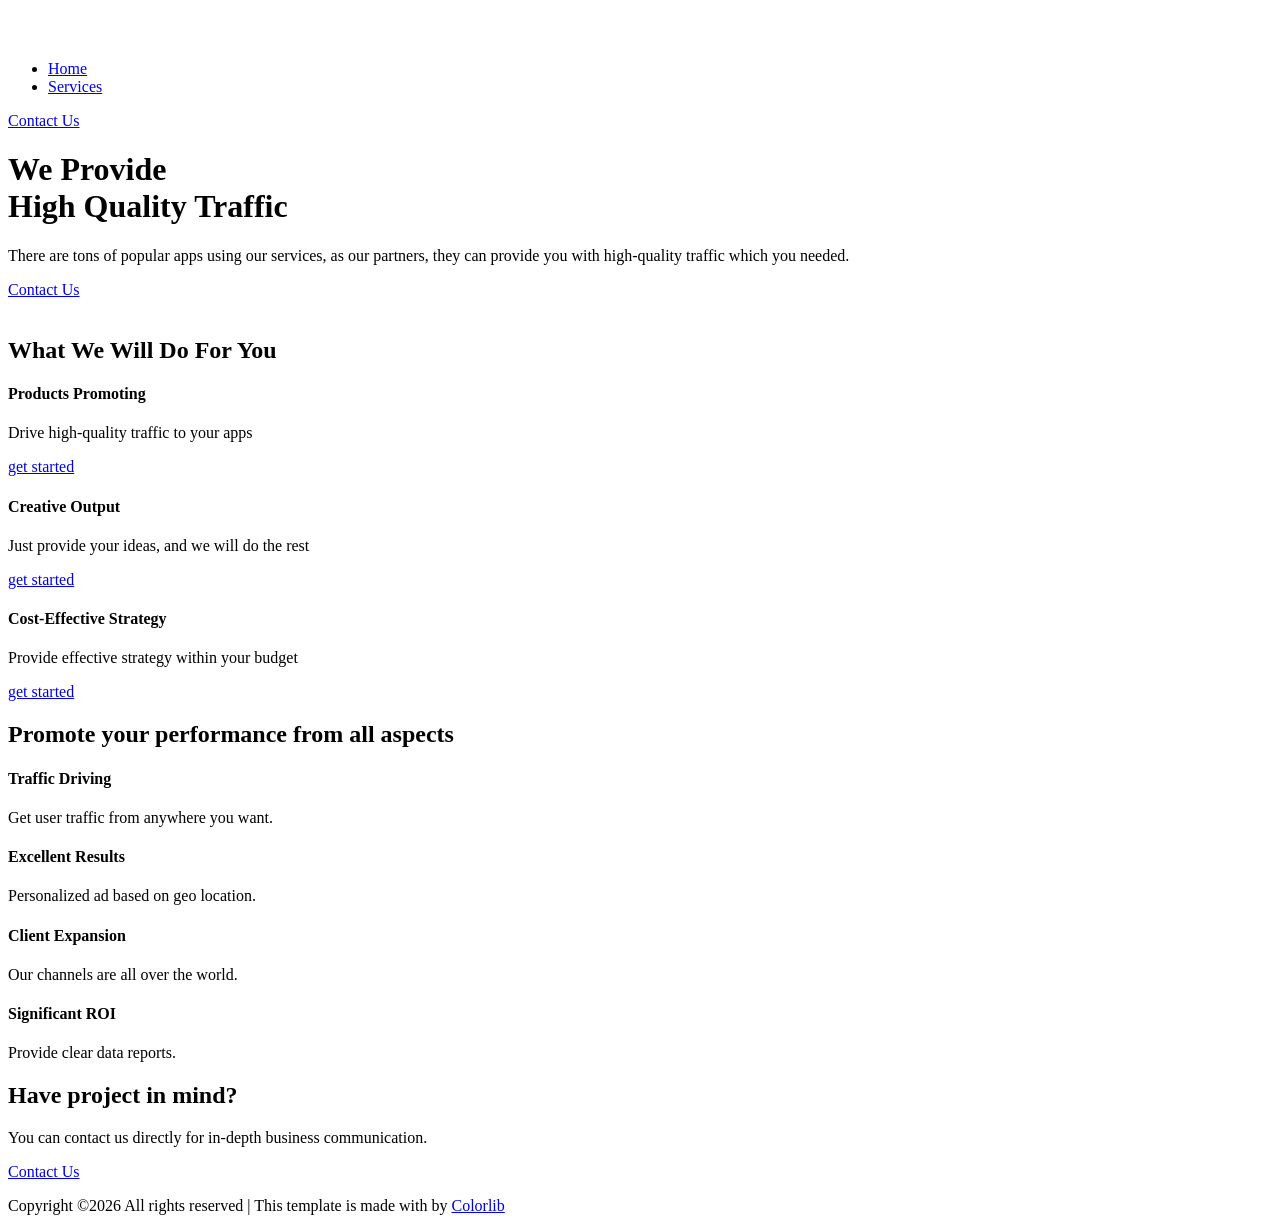
==== index.html @ e31747bb "Add files via upload" ====
<!doctype html>
<html class="no-js" lang="zxx">
    <head>
        <meta charset="utf-8">
        <meta http-equiv="x-ua-compatible" content="ie=edge">
        <title>WudiAds</title>
        <meta name="description" content="">
        <meta name="viewport" content="width=device-width, initial-scale=1">

        <link rel="manifest" href="https://wudiads.com/site.webmanifest">
		<link rel="shortcut icon" type="image/x-icon" href="https://wudiads.com/assets/img/favicon.ico">

		<!-- CSS here -->
            <link rel="stylesheet" href="https://wudiads.com/assets/css/bootstrap.min.css">
            <link rel="stylesheet" href="https://wudiads.com/assets/css/owl.carousel.min.css">
            <link rel="stylesheet" href="https://wudiads.com/assets/css/flaticon.css">
            <link rel="stylesheet" href="https://wudiads.com/assets/css/slicknav.css">
            <link rel="stylesheet" href="https://wudiads.com/assets/css/animate.min.css">
            <link rel="stylesheet" href="https://wudiads.com/assets/css/magnific-popup.css">
            <link rel="stylesheet" href="https://wudiads.com/assets/css/fontawesome-all.min.css">
            <link rel="stylesheet" href="https://wudiads.com/assets/css/themify-icons.css">
            <link rel="stylesheet" href="https://wudiads.com/assets/css/slick.css">
            <link rel="stylesheet" href="https://wudiads.com/assets/css/nice-select.css">
            <link rel="stylesheet" href="https://wudiads.com/assets/css/style.css">
   </head>

   <body>
       
    <!-- Preloader Start -->
    <div id="preloader-active">
        <div class="preloader d-flex align-items-center justify-content-center">
            <div class="preloader-inner position-relative">
                <div class="preloader-circle"></div>
                <div class="preloader-img pere-text">
                    <img src="https://wudiads.com/assets/img/logo/logo.png" alt="">
                </div>
            </div>
        </div>
    </div>
    <!-- Preloader Start -->

    <header>
        <!-- Header Start -->
       <div class="header-area header-transparrent ">
            <div class="main-header header-sticky">
                <div class="container">
                    <div class="row align-items-center">
                        <!-- Logo -->
                        <div class="col-xl-2 col-lg-2 col-md-1">
                            <div class="logo">
                                <a href="https://wudiads.com/index.html"><img src="https://wudiads.com/assets/img/logo/logo.png" alt=""></a>
                            </div>
                        </div>
                        <div class="col-xl-8 col-lg-8 col-md-8">
                            <!-- Main-menu -->
                            <div class="main-menu f-right d-none d-lg-block">
                                <nav> 
                                    <ul id="navigation">    
                                        <li><a href="https://wudiads.com/index.html"> Home</a></li>
                                        <li><a href="https://wudiads.com/services.html">Services</a></li>
                                    </ul>
                                </nav>
                            </div>
                        </div>             
                        <div class="col-xl-2 col-lg-2 col-md-3">
                            <div class="header-right-btn f-right d-none d-lg-block">
                                <a href="https://wudiads.com/contact.html" class="btn header-btn">Contact Us</a>
                            </div>
                        </div>
                        <!-- Mobile Menu -->
                        <div class="col-12">
                            <div class="mobile_menu d-block d-lg-none"></div>
                        </div>
                    </div>
                </div>
            </div>
       </div>
        <!-- Header End -->
    </header>

    <main>

        <!-- Slider Area Start-->
        <div class="slider-area ">
            <div class="slider-active">
                <div class="single-slider slider-height d-flex align-items-center" data-background="assets/img/hero/h1_hero.png">
                    <div class="container">
                        <div class="row d-flex align-items-center">
                            <div class="col-lg-7 col-md-9 ">
                                <div class="hero__caption">
                                    <h1 data-animation="fadeInLeft" data-delay=".4s">We Provide<br> High Quality Traffic</h1>
                                    <p data-animation="fadeInLeft" data-delay=".6s">There are tons of popular apps using our services, as our partners, they can provide you with high-quality traffic which you needed.</p>
                                    <!-- Hero-btn -->
                                    <div class="hero__btn" data-animation="fadeInLeft" data-delay=".8s">
                                        <a href="https://wudiads.com/contact.html" class="btn hero-btn">Contact Us</a>
                                    </div>
                                </div>
                            </div>
                            <div class="col-lg-5">
                                <div class="hero__img d-none d-lg-block" data-animation="fadeInRight" data-delay="1s">
                                    <img src="https://wudiads.com/assets/img/hero/hero_right.png" alt="">
                                </div>
                            </div>
                        </div>
                    </div>
                </div>
            </div>
        </div>
        <!-- Slider Area End-->
        <!-- What We do start-->
        <div class="what-we-do we-padding">
            <div class="container">
                <!-- Section-tittle -->
                <div class="row d-flex justify-content-center">
                    <div class="col-lg-8">
                        <div class="section-tittle text-center">
                            <h2>What We Will Do For You​</h2>
                        </div>
                    </div>
                </div>
                <div class="row">
                    <div class="col-lg-4 col-md-6">
                        <div class="single-do text-center mb-30">
                            <div class="do-icon">
                                <span  class="flaticon-tasks"></span>
                            </div>
                            <div class="do-caption">
                                <h4>Products Promoting</h4>
                                <p>Drive high-quality traffic to your apps</p>
                            </div>
                            <div class="do-btn">
                                <a href="index.html#"><i class="ti-arrow-right"></i> get started</a>
                            </div>
                        </div>
                    </div>
                     <div class="col-lg-4 col-md-6">
                        <div class="single-do active text-center mb-30">
                            <div class="do-icon">
                                <span  class="flaticon-social-media-marketing"></span>
                            </div>
                            <div class="do-caption">
                                <h4>Creative Output</h4>
                                <p>Just provide your ideas, and we will do the rest</p>
                            </div>
                            <div class="do-btn">
                                <a href="index.html#"><i class="ti-arrow-right"></i> get started</a>
                            </div>
                        </div>
                    </div>
                     <div class="col-lg-4 col-md-6">
                        <div class="single-do text-center mb-30">
                            <div class="do-icon">
                                <span  class="flaticon-project"></span>
                            </div>
                            <div class="do-caption">
                                <h4>Cost-Effective Strategy</h4>
                                <p>Provide effective strategy within your budget</p>
                            </div>
                            <div class="do-btn">
                                <a href="index.html#"><i class="ti-arrow-right"></i> get started</a>
                            </div>
                        </div>
                    </div>
                </div>
            </div>
        </div>
        <!-- What We do End-->
        <!-- Generating Start -->
        <div class="generating-area ">
            <div class="container">
                 <!-- Section-tittle -->
                 <div class="row d-flex justify-content-center">
                    <div class="col-lg-8">
                        <div class="section-tittle text-center">
                            <h2>Promote your performance from all aspects</h2>
                        </div>
                    </div>
                </div>
                <div class="row">
                    <div class="col-lg-6 col-md-6">
                        <div class="single-generating d-flex mb-30">
                            <div class="generating-icon">
                                <span class="flaticon-chart"></span>
                            </div>
                            <div class="generating-cap">
                                <h4>Traffic Driving</h4>
                                <p>Get user traffic from anywhere you want.</p>
                            </div>
                        </div>
                    </div> 
                    <div class="col-lg-6 col-md-6">
                        <div class="single-generating d-flex mb-30">
                            <div class="generating-icon">
                                <span class="flaticon-social-media-marketing"></span>
                            </div>
                            <div class="generating-cap">
                                <h4>Excellent Results</h4>
                                <p>Personalized ad based on geo location. </p>
                            </div>
                        </div>
                    </div>
                    <div class="col-lg-6 col-md-6">
                        <div class="single-generating d-flex mb-30">
                            <div class="generating-icon">
                                <span class="flaticon-speaker"></span>
                            </div>
                            <div class="generating-cap">
                                <h4>Client Expansion</h4>
                                <p>Our channels are all over the world. </p>
                            </div>
                        </div>
                    </div>
                    <div class="col-lg-6 col-md-6">
                        <div class="single-generating d-flex mb-30">
                            <div class="generating-icon">
                                <span class="flaticon-growth"></span>
                            </div>
                            <div class="generating-cap">
                                <h4>Significant ROI</h4>
                                <p>Provide clear data reports. </p>
                            </div>
                        </div>
                    </div>
                </div>
            </div>
        </div>
        <!-- Generating End -->
         <!-- have-project Start-->
         <div class="have-project">
            <div class="container">
                <div class="haveAproject"  data-background="assets/img/team/have.jpg">
                    <div class="row d-flex align-items-center">
                        <div class="col-xl-7 col-lg-9 col-md-12">
                            <div class="wantToWork-caption">
                                <h2>Have project in mind?</h2>
                                <p>You can contact us directly for in-depth business communication.</p>
                            </div>
                        </div>
                        <div class="col-xl-5 col-lg-3 col-md-12">
                           <div class="wantToWork-btn f-right">
                                <a href="https://wudiads.com/contact.html" class="btn btn-ans">Contact Us</a>
                           </div>
                        </div>
                    </div>
                </div>
                
            </div>
        </div>
        <!-- have-project End -->

    </main>
   <footer>

       <!-- Footer Start-->
      <div class="footer-main" data-background="assets/img/shape/footer_bg.png">
        <!-- footer-bottom aera -->
        <div class="footer-bottom-area footer-bg">
            <div class="container">
                <div class="footer-border">
                     <div class="row d-flex align-items-center">
                         <div class="col-xl-12 ">
                             <div class="footer-copy-right text-center">
                                 <p><!-- Link back to Colorlib can't be removed. Template is licensed under CC BY 3.0. -->
  Copyright &copy;<script>document.write(new Date().getFullYear());</script> All rights reserved | This template is made with <i class="ti-heart" aria-hidden="true"></i> by <a href="https://colorlib.com" target="_blank">Colorlib</a>
  <!-- Link back to Colorlib can't be removed. Template is licensed under CC BY 3.0. --></p>
                             </div>
                         </div>
                     </div>
                </div>
            </div>
        </div>
      </div>
       <!-- Footer End-->

   </footer>
   
	<!-- JS here -->
	
		<!-- All JS Custom Plugins Link Here here -->
        <script src="https://wudiads.com/assets/js/vendor/modernizr-3.5.0.min.js"></script>
		<!-- Jquery, Popper, Bootstrap -->
		<script src="https://wudiads.com/assets/js/vendor/jquery-1.12.4.min.js"></script>
        <script src="https://wudiads.com/assets/js/popper.min.js"></script>
        <script src="https://wudiads.com/assets/js/bootstrap.min.js"></script>
	    <!-- Jquery Mobile Menu -->
        <script src="https://wudiads.com/assets/js/jquery.slicknav.min.js"></script>

		<!-- Jquery Slick , Owl-Carousel Plugins -->
        <script src="https://wudiads.com/assets/js/owl.carousel.min.js"></script>
        <script src="https://wudiads.com/assets/js/slick.min.js"></script>
        <!-- Date Picker -->
        <script src="https://wudiads.com/assets/js/gijgo.min.js"></script>
		<!-- One Page, Animated-HeadLin -->
        <script src="https://wudiads.com/assets/js/wow.min.js"></script>
		<script src="https://wudiads.com/assets/js/animated.headline.js"></script>
        <script src="https://wudiads.com/assets/js/jquery.magnific-popup.js"></script>

		<!-- Scrollup, nice-select, sticky -->
        <script src="https://wudiads.com/assets/js/jquery.scrollUp.min.js"></script>
        <script src="https://wudiads.com/assets/js/jquery.nice-select.min.js"></script>
		<script src="https://wudiads.com/assets/js/jquery.sticky.js"></script>
        
        <!-- contact js -->
        <script src="https://wudiads.com/assets/js/contact.js"></script>
        <script src="https://wudiads.com/assets/js/jquery.form.js"></script>
        <script src="https://wudiads.com/assets/js/jquery.validate.min.js"></script>
        <script src="https://wudiads.com/assets/js/mail-script.js"></script>
        <script src="https://wudiads.com/assets/js/jquery.ajaxchimp.min.js"></script>
        
		<!-- Jquery Plugins, main Jquery -->	
        <script src="https://wudiads.com/assets/js/plugins.js"></script>
        <script src="https://wudiads.com/assets/js/main.js"></script>
        
    </body>
</html>
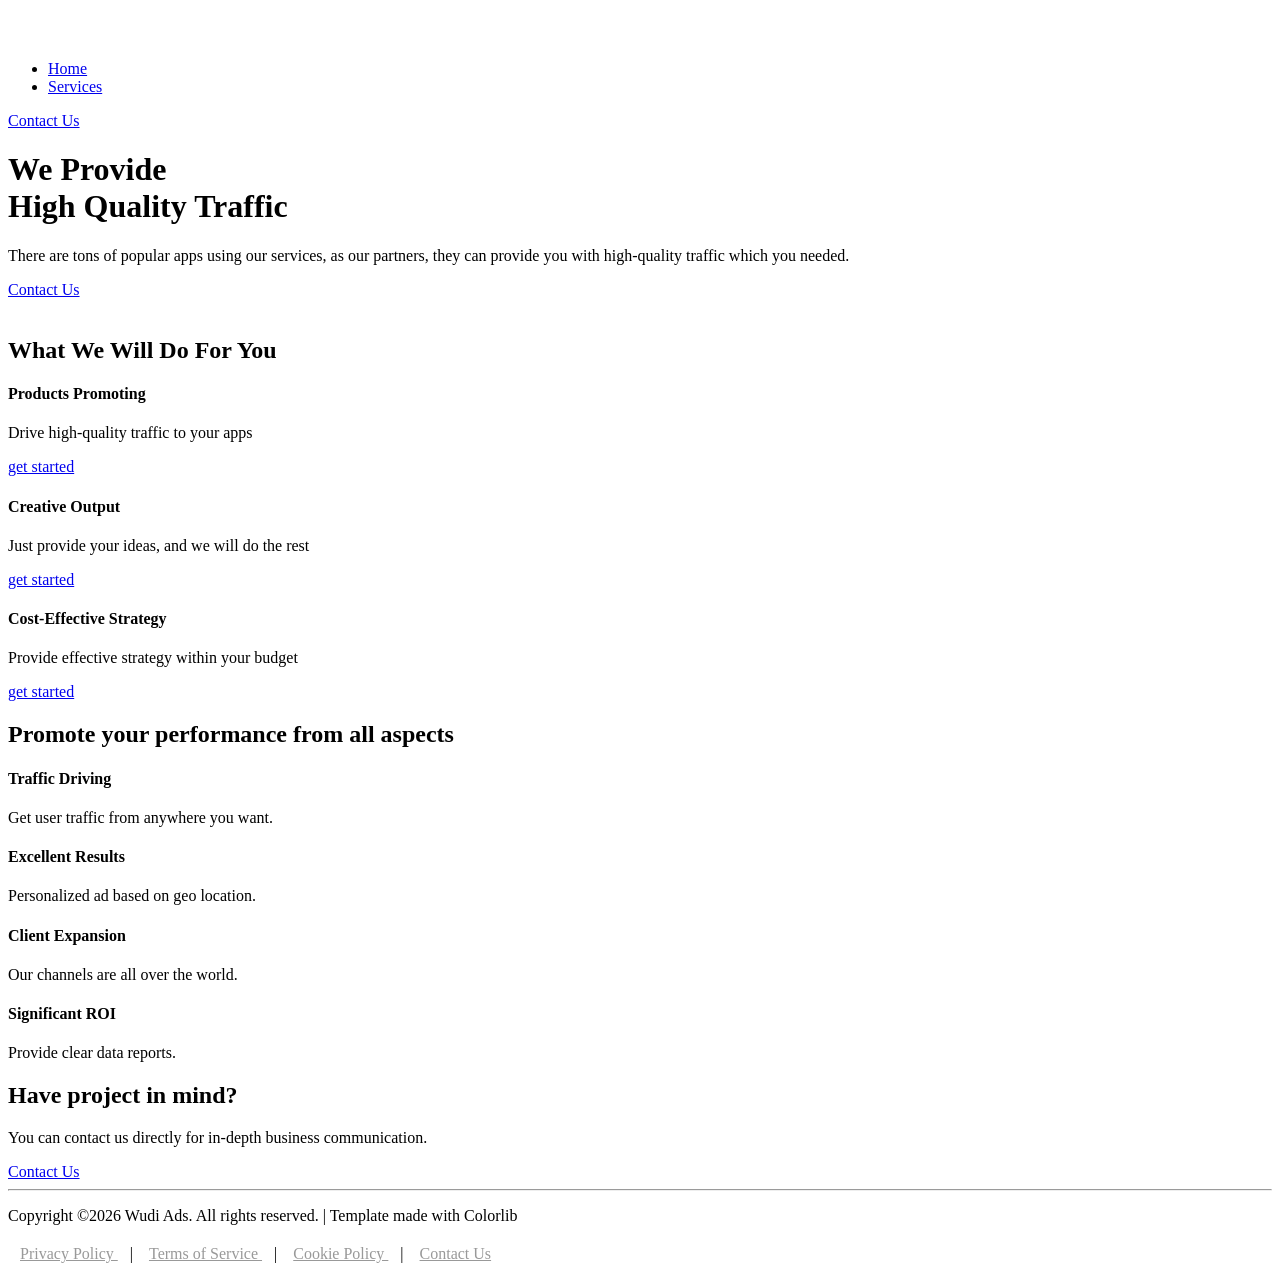
==== commit 61425906: "Add files via upload" ====
--- a/index.html
+++ b/index.html
@@ -249,29 +249,6 @@
         <!-- have-project End -->
 
     </main>
-   <footer>
-
-       <!-- Footer Start-->
-      <div class="footer-main" data-background="assets/img/shape/footer_bg.png">
-        <!-- footer-bottom aera -->
-        <div class="footer-bottom-area footer-bg">
-            <div class="container">
-                <div class="footer-border">
-                     <div class="row d-flex align-items-center">
-                         <div class="col-xl-12 ">
-                             <div class="footer-copy-right text-center">
-                                 <p><!-- Link back to Colorlib can't be removed. Template is licensed under CC BY 3.0. -->
-  Copyright &copy;<script>document.write(new Date().getFullYear());</script> All rights reserved | This template is made with <i class="ti-heart" aria-hidden="true"></i> by <a href="https://colorlib.com" target="_blank">Colorlib</a>
-  <!-- Link back to Colorlib can't be removed. Template is licensed under CC BY 3.0. --></p>
-                             </div>
-                         </div>
-                     </div>
-                </div>
-            </div>
-        </div>
-      </div>
-       <!-- Footer End-->
-
    </footer>
    
 	<!-- JS here -->
@@ -310,6 +287,50 @@
 		<!-- Jquery Plugins, main Jquery -->	
         <script src="https://wudiads.com/assets/js/plugins.js"></script>
         <script src="https://wudiads.com/assets/js/main.js"></script>
+       <hr>
+
+<div class="footer-copy-right text-center">
+
+    <p style="margin-bottom:20px;">
+        <!-- Link back to Colorlib can't be removed. Template is licensed under CC BY 3.0. -->
+        Copyright &copy;<script>document.write(new Date().getFullYear());</script>
+        Wudi Ads. All rights reserved.
+        |
+        Template made with Colorlib
+        </a>
         
+    </p>
+
+        <a href="privacy-policy.html"
+           style="color:#999; margin:0 12px;">
+            Privacy Policy
+        </a>
+
+        |
+
+        <a href="terms.html"
+           style="color:#999; margin:0 12px;">
+            Terms of Service
+        </a>
+
+        |
+
+        <a href="cookie-policy.html"
+           style="color:#999; margin:0 12px;">
+            Cookie Policy
+        </a>
+
+        |
+
+        <a href="contact.html"
+           style="color:#999; margin:0 12px;">
+            Contact Us
+        </a>
+
+    </p>
+
+</div>
+
+</p>
     </body>
 </html>
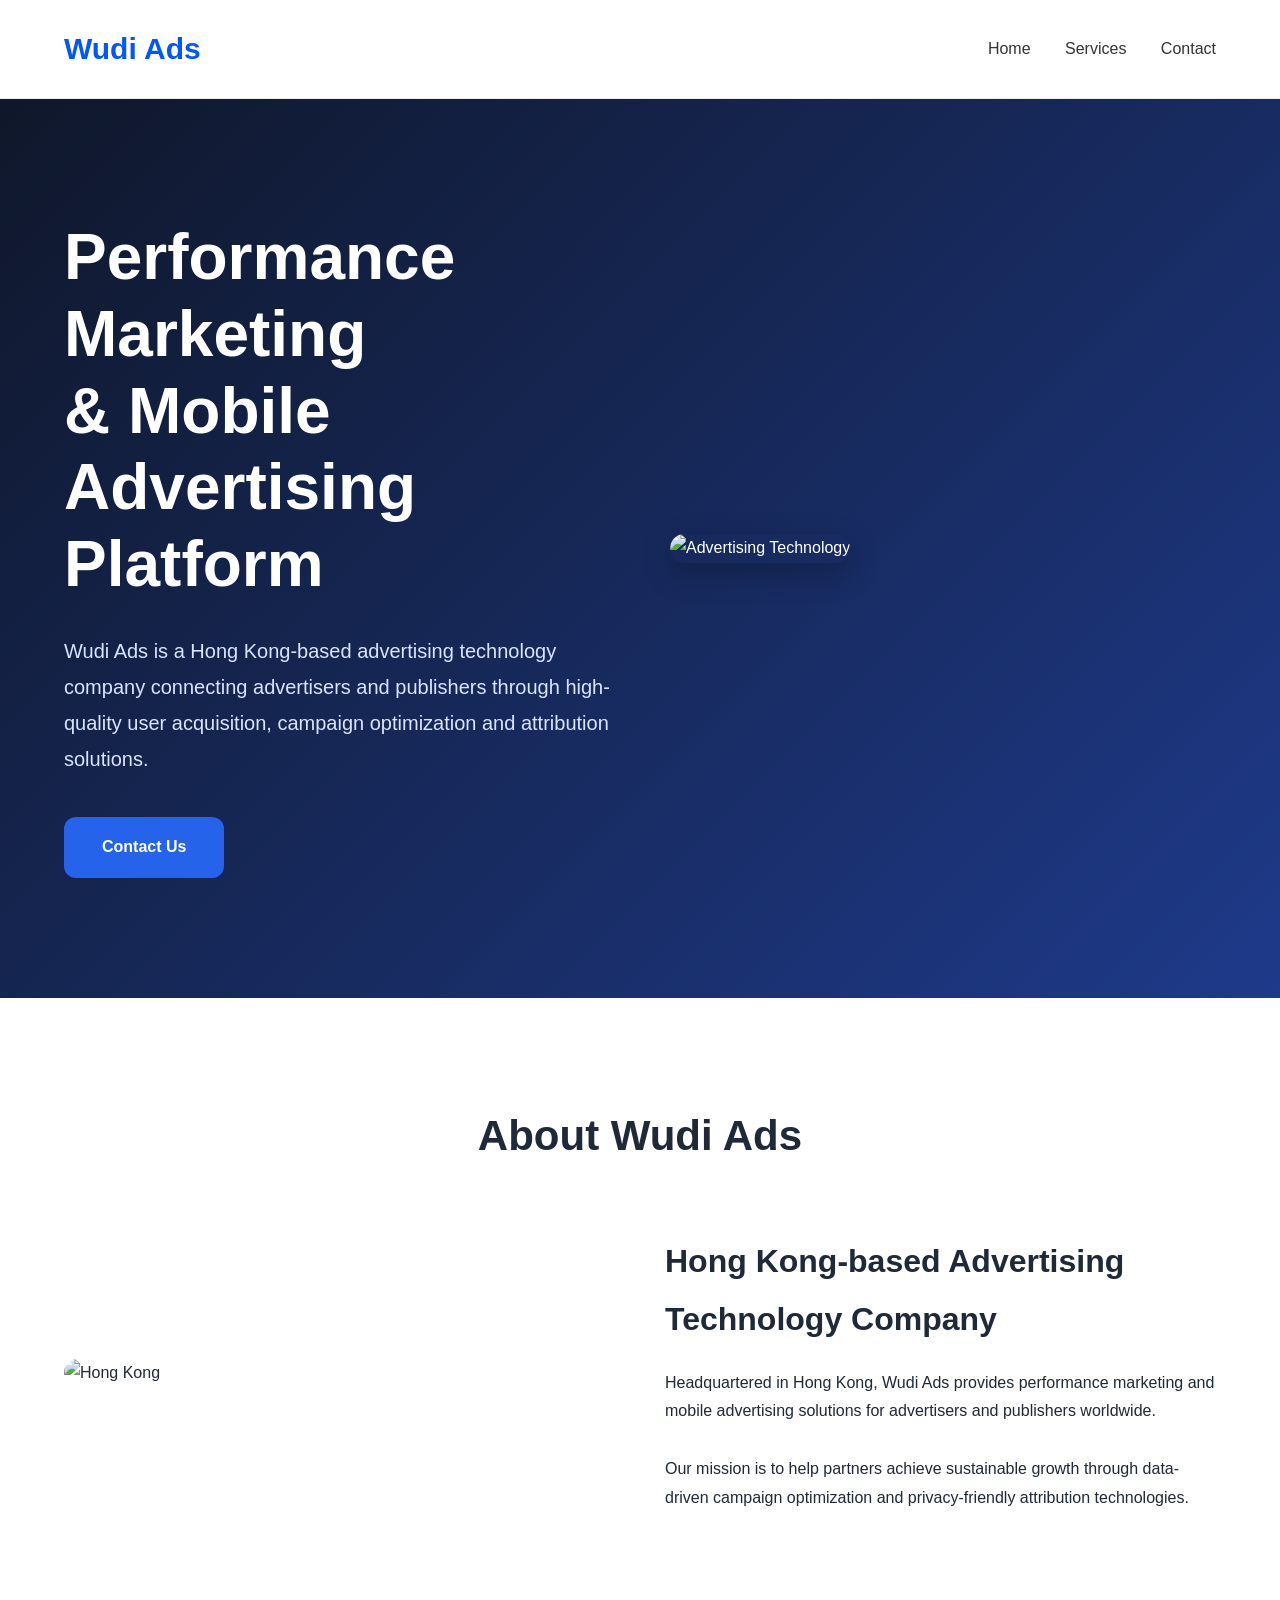
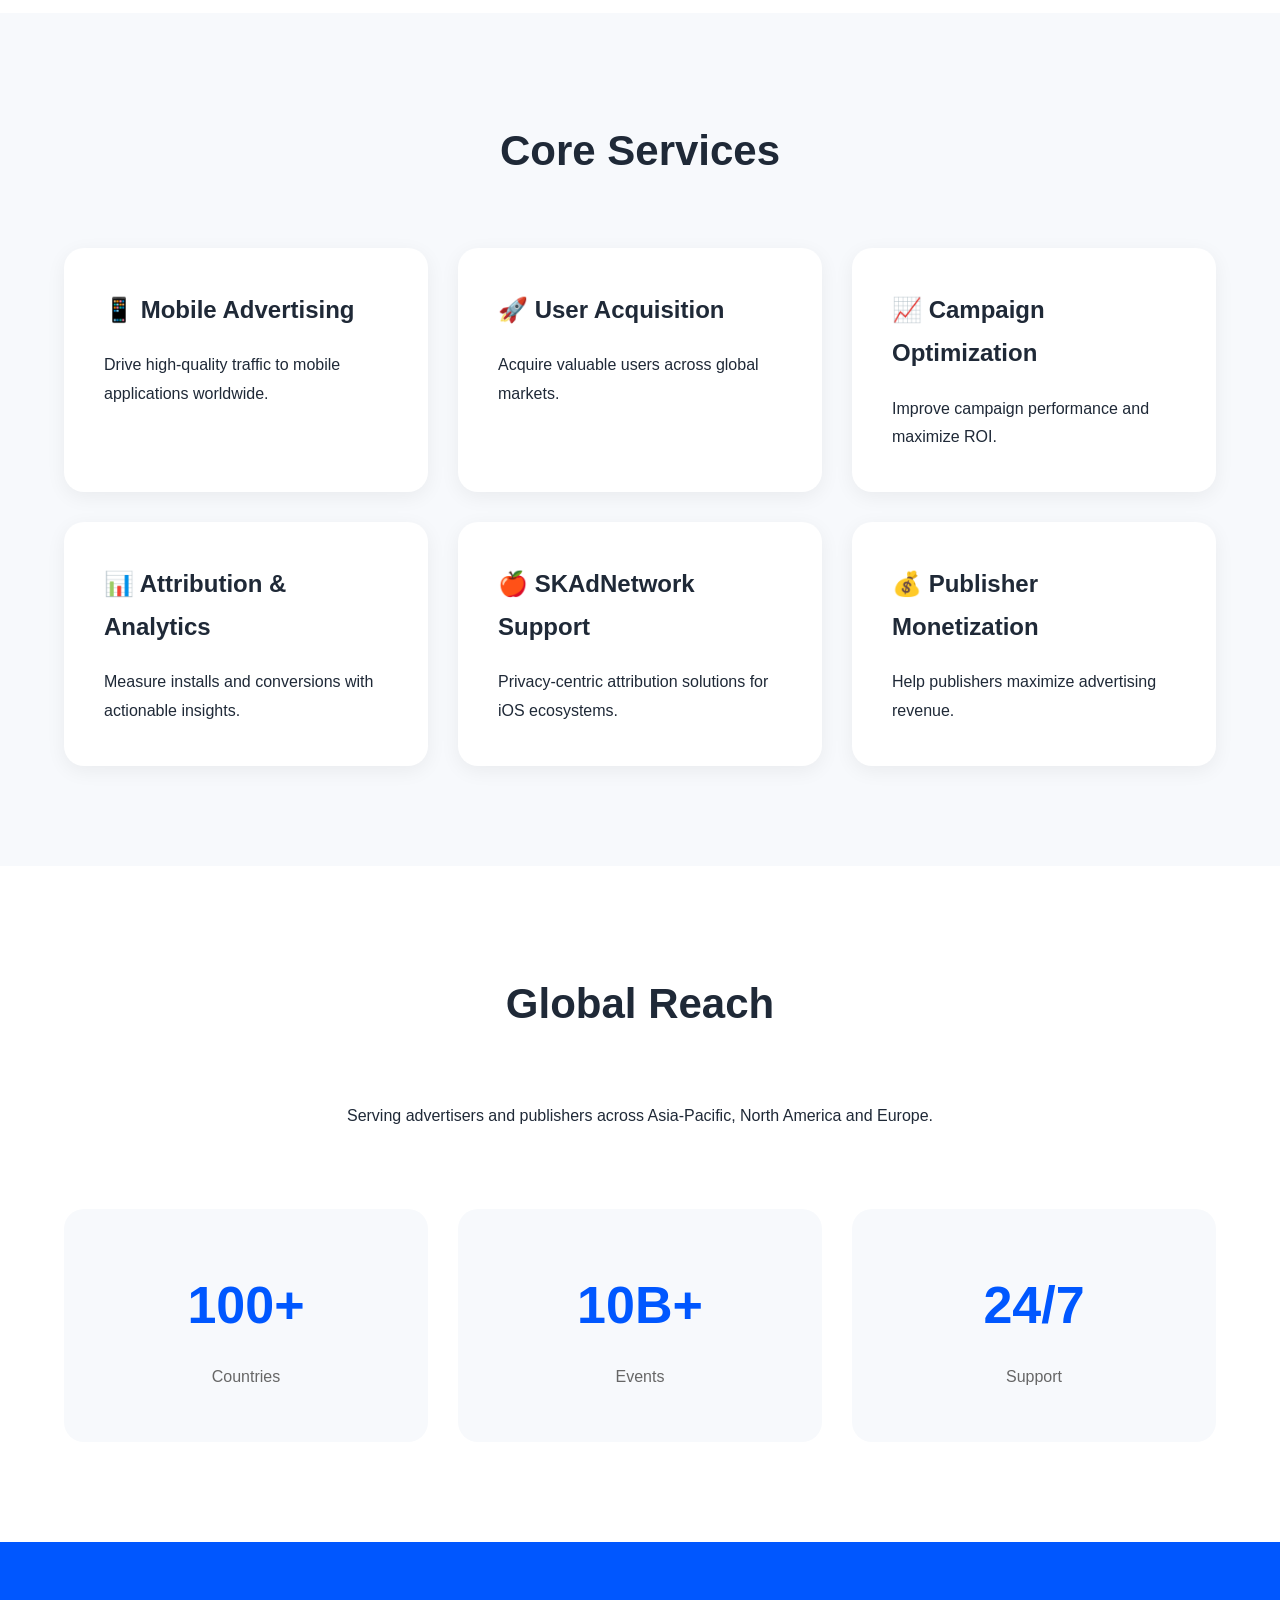
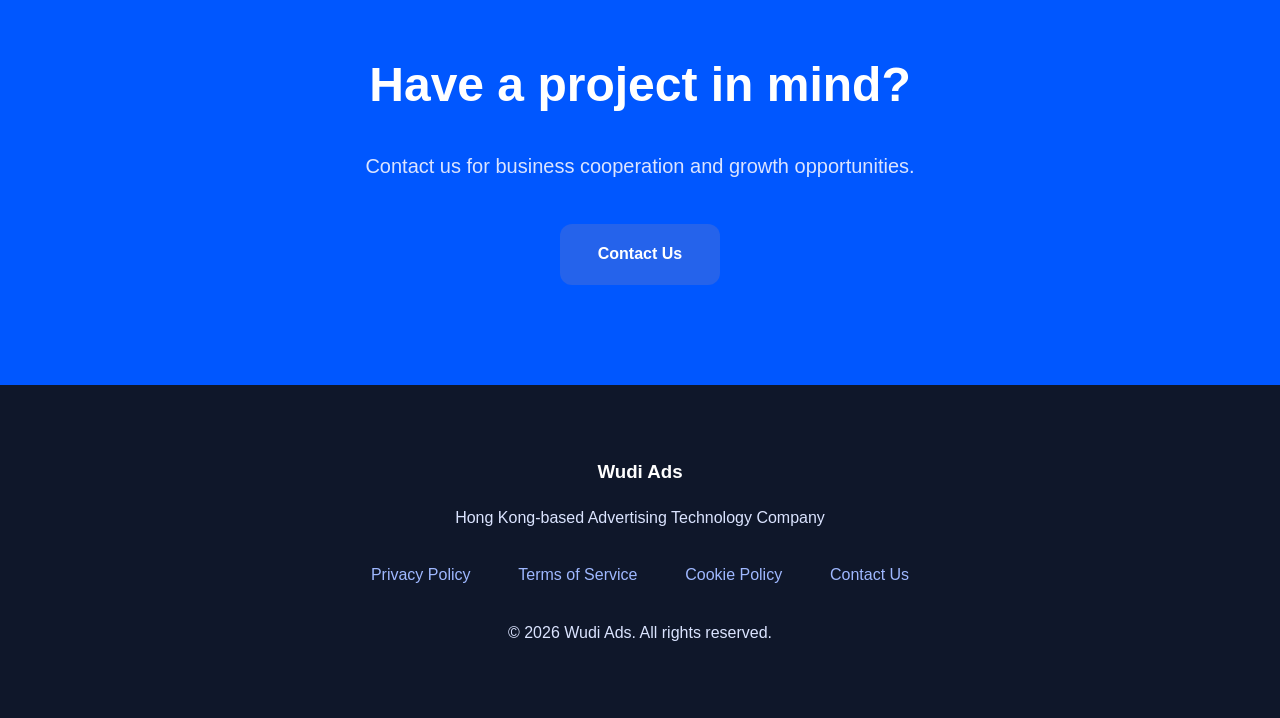
==== commit 9ea998bd: "Add files via upload" ====
--- a/index.html
+++ b/index.html
@@ -1,336 +1,435 @@
-<!doctype html>
-<html class="no-js" lang="zxx">
-    <head>
-        <meta charset="utf-8">
-        <meta http-equiv="x-ua-compatible" content="ie=edge">
-        <title>WudiAds</title>
-        <meta name="description" content="">
-        <meta name="viewport" content="width=device-width, initial-scale=1">
-
-        <link rel="manifest" href="https://wudiads.com/site.webmanifest">
-		<link rel="shortcut icon" type="image/x-icon" href="https://wudiads.com/assets/img/favicon.ico">
-
-		<!-- CSS here -->
-            <link rel="stylesheet" href="https://wudiads.com/assets/css/bootstrap.min.css">
-            <link rel="stylesheet" href="https://wudiads.com/assets/css/owl.carousel.min.css">
-            <link rel="stylesheet" href="https://wudiads.com/assets/css/flaticon.css">
-            <link rel="stylesheet" href="https://wudiads.com/assets/css/slicknav.css">
-            <link rel="stylesheet" href="https://wudiads.com/assets/css/animate.min.css">
-            <link rel="stylesheet" href="https://wudiads.com/assets/css/magnific-popup.css">
-            <link rel="stylesheet" href="https://wudiads.com/assets/css/fontawesome-all.min.css">
-            <link rel="stylesheet" href="https://wudiads.com/assets/css/themify-icons.css">
-            <link rel="stylesheet" href="https://wudiads.com/assets/css/slick.css">
-            <link rel="stylesheet" href="https://wudiads.com/assets/css/nice-select.css">
-            <link rel="stylesheet" href="https://wudiads.com/assets/css/style.css">
-   </head>
-
-   <body>
-       
-    <!-- Preloader Start -->
-    <div id="preloader-active">
-        <div class="preloader d-flex align-items-center justify-content-center">
-            <div class="preloader-inner position-relative">
-                <div class="preloader-circle"></div>
-                <div class="preloader-img pere-text">
-                    <img src="https://wudiads.com/assets/img/logo/logo.png" alt="">
-                </div>
-            </div>
-        </div>
-    </div>
-    <!-- Preloader Start -->
-
-    <header>
-        <!-- Header Start -->
-       <div class="header-area header-transparrent ">
-            <div class="main-header header-sticky">
-                <div class="container">
-                    <div class="row align-items-center">
-                        <!-- Logo -->
-                        <div class="col-xl-2 col-lg-2 col-md-1">
-                            <div class="logo">
-                                <a href="https://wudiads.com/index.html"><img src="https://wudiads.com/assets/img/logo/logo.png" alt=""></a>
-                            </div>
-                        </div>
-                        <div class="col-xl-8 col-lg-8 col-md-8">
-                            <!-- Main-menu -->
-                            <div class="main-menu f-right d-none d-lg-block">
-                                <nav> 
-                                    <ul id="navigation">    
-                                        <li><a href="https://wudiads.com/index.html"> Home</a></li>
-                                        <li><a href="https://wudiads.com/services.html">Services</a></li>
-                                    </ul>
-                                </nav>
-                            </div>
-                        </div>             
-                        <div class="col-xl-2 col-lg-2 col-md-3">
-                            <div class="header-right-btn f-right d-none d-lg-block">
-                                <a href="https://wudiads.com/contact.html" class="btn header-btn">Contact Us</a>
-                            </div>
-                        </div>
-                        <!-- Mobile Menu -->
-                        <div class="col-12">
-                            <div class="mobile_menu d-block d-lg-none"></div>
-                        </div>
-                    </div>
-                </div>
-            </div>
-       </div>
-        <!-- Header End -->
-    </header>
-
-    <main>
-
-        <!-- Slider Area Start-->
-        <div class="slider-area ">
-            <div class="slider-active">
-                <div class="single-slider slider-height d-flex align-items-center" data-background="assets/img/hero/h1_hero.png">
-                    <div class="container">
-                        <div class="row d-flex align-items-center">
-                            <div class="col-lg-7 col-md-9 ">
-                                <div class="hero__caption">
-                                    <h1 data-animation="fadeInLeft" data-delay=".4s">We Provide<br> High Quality Traffic</h1>
-                                    <p data-animation="fadeInLeft" data-delay=".6s">There are tons of popular apps using our services, as our partners, they can provide you with high-quality traffic which you needed.</p>
-                                    <!-- Hero-btn -->
-                                    <div class="hero__btn" data-animation="fadeInLeft" data-delay=".8s">
-                                        <a href="https://wudiads.com/contact.html" class="btn hero-btn">Contact Us</a>
-                                    </div>
-                                </div>
-                            </div>
-                            <div class="col-lg-5">
-                                <div class="hero__img d-none d-lg-block" data-animation="fadeInRight" data-delay="1s">
-                                    <img src="https://wudiads.com/assets/img/hero/hero_right.png" alt="">
-                                </div>
-                            </div>
-                        </div>
-                    </div>
-                </div>
-            </div>
-        </div>
-        <!-- Slider Area End-->
-        <!-- What We do start-->
-        <div class="what-we-do we-padding">
-            <div class="container">
-                <!-- Section-tittle -->
-                <div class="row d-flex justify-content-center">
-                    <div class="col-lg-8">
-                        <div class="section-tittle text-center">
-                            <h2>What We Will Do For You​</h2>
-                        </div>
-                    </div>
-                </div>
-                <div class="row">
-                    <div class="col-lg-4 col-md-6">
-                        <div class="single-do text-center mb-30">
-                            <div class="do-icon">
-                                <span  class="flaticon-tasks"></span>
-                            </div>
-                            <div class="do-caption">
-                                <h4>Products Promoting</h4>
-                                <p>Drive high-quality traffic to your apps</p>
-                            </div>
-                            <div class="do-btn">
-                                <a href="index.html#"><i class="ti-arrow-right"></i> get started</a>
-                            </div>
-                        </div>
-                    </div>
-                     <div class="col-lg-4 col-md-6">
-                        <div class="single-do active text-center mb-30">
-                            <div class="do-icon">
-                                <span  class="flaticon-social-media-marketing"></span>
-                            </div>
-                            <div class="do-caption">
-                                <h4>Creative Output</h4>
-                                <p>Just provide your ideas, and we will do the rest</p>
-                            </div>
-                            <div class="do-btn">
-                                <a href="index.html#"><i class="ti-arrow-right"></i> get started</a>
-                            </div>
-                        </div>
-                    </div>
-                     <div class="col-lg-4 col-md-6">
-                        <div class="single-do text-center mb-30">
-                            <div class="do-icon">
-                                <span  class="flaticon-project"></span>
-                            </div>
-                            <div class="do-caption">
-                                <h4>Cost-Effective Strategy</h4>
-                                <p>Provide effective strategy within your budget</p>
-                            </div>
-                            <div class="do-btn">
-                                <a href="index.html#"><i class="ti-arrow-right"></i> get started</a>
-                            </div>
-                        </div>
-                    </div>
-                </div>
-            </div>
-        </div>
-        <!-- What We do End-->
-        <!-- Generating Start -->
-        <div class="generating-area ">
-            <div class="container">
-                 <!-- Section-tittle -->
-                 <div class="row d-flex justify-content-center">
-                    <div class="col-lg-8">
-                        <div class="section-tittle text-center">
-                            <h2>Promote your performance from all aspects</h2>
-                        </div>
-                    </div>
-                </div>
-                <div class="row">
-                    <div class="col-lg-6 col-md-6">
-                        <div class="single-generating d-flex mb-30">
-                            <div class="generating-icon">
-                                <span class="flaticon-chart"></span>
-                            </div>
-                            <div class="generating-cap">
-                                <h4>Traffic Driving</h4>
-                                <p>Get user traffic from anywhere you want.</p>
-                            </div>
-                        </div>
-                    </div> 
-                    <div class="col-lg-6 col-md-6">
-                        <div class="single-generating d-flex mb-30">
-                            <div class="generating-icon">
-                                <span class="flaticon-social-media-marketing"></span>
-                            </div>
-                            <div class="generating-cap">
-                                <h4>Excellent Results</h4>
-                                <p>Personalized ad based on geo location. </p>
-                            </div>
-                        </div>
-                    </div>
-                    <div class="col-lg-6 col-md-6">
-                        <div class="single-generating d-flex mb-30">
-                            <div class="generating-icon">
-                                <span class="flaticon-speaker"></span>
-                            </div>
-                            <div class="generating-cap">
-                                <h4>Client Expansion</h4>
-                                <p>Our channels are all over the world. </p>
-                            </div>
-                        </div>
-                    </div>
-                    <div class="col-lg-6 col-md-6">
-                        <div class="single-generating d-flex mb-30">
-                            <div class="generating-icon">
-                                <span class="flaticon-growth"></span>
-                            </div>
-                            <div class="generating-cap">
-                                <h4>Significant ROI</h4>
-                                <p>Provide clear data reports. </p>
-                            </div>
-                        </div>
-                    </div>
-                </div>
-            </div>
-        </div>
-        <!-- Generating End -->
-         <!-- have-project Start-->
-         <div class="have-project">
-            <div class="container">
-                <div class="haveAproject"  data-background="assets/img/team/have.jpg">
-                    <div class="row d-flex align-items-center">
-                        <div class="col-xl-7 col-lg-9 col-md-12">
-                            <div class="wantToWork-caption">
-                                <h2>Have project in mind?</h2>
-                                <p>You can contact us directly for in-depth business communication.</p>
-                            </div>
-                        </div>
-                        <div class="col-xl-5 col-lg-3 col-md-12">
-                           <div class="wantToWork-btn f-right">
-                                <a href="https://wudiads.com/contact.html" class="btn btn-ans">Contact Us</a>
-                           </div>
-                        </div>
-                    </div>
-                </div>
-                
-            </div>
-        </div>
-        <!-- have-project End -->
-
-    </main>
-   </footer>
-   
-	<!-- JS here -->
-	
-		<!-- All JS Custom Plugins Link Here here -->
-        <script src="https://wudiads.com/assets/js/vendor/modernizr-3.5.0.min.js"></script>
-		<!-- Jquery, Popper, Bootstrap -->
-		<script src="https://wudiads.com/assets/js/vendor/jquery-1.12.4.min.js"></script>
-        <script src="https://wudiads.com/assets/js/popper.min.js"></script>
-        <script src="https://wudiads.com/assets/js/bootstrap.min.js"></script>
-	    <!-- Jquery Mobile Menu -->
-        <script src="https://wudiads.com/assets/js/jquery.slicknav.min.js"></script>
-
-		<!-- Jquery Slick , Owl-Carousel Plugins -->
-        <script src="https://wudiads.com/assets/js/owl.carousel.min.js"></script>
-        <script src="https://wudiads.com/assets/js/slick.min.js"></script>
-        <!-- Date Picker -->
-        <script src="https://wudiads.com/assets/js/gijgo.min.js"></script>
-		<!-- One Page, Animated-HeadLin -->
-        <script src="https://wudiads.com/assets/js/wow.min.js"></script>
-		<script src="https://wudiads.com/assets/js/animated.headline.js"></script>
-        <script src="https://wudiads.com/assets/js/jquery.magnific-popup.js"></script>
-
-		<!-- Scrollup, nice-select, sticky -->
-        <script src="https://wudiads.com/assets/js/jquery.scrollUp.min.js"></script>
-        <script src="https://wudiads.com/assets/js/jquery.nice-select.min.js"></script>
-		<script src="https://wudiads.com/assets/js/jquery.sticky.js"></script>
-        
-        <!-- contact js -->
-        <script src="https://wudiads.com/assets/js/contact.js"></script>
-        <script src="https://wudiads.com/assets/js/jquery.form.js"></script>
-        <script src="https://wudiads.com/assets/js/jquery.validate.min.js"></script>
-        <script src="https://wudiads.com/assets/js/mail-script.js"></script>
-        <script src="https://wudiads.com/assets/js/jquery.ajaxchimp.min.js"></script>
-        
-		<!-- Jquery Plugins, main Jquery -->	
-        <script src="https://wudiads.com/assets/js/plugins.js"></script>
-        <script src="https://wudiads.com/assets/js/main.js"></script>
-       <hr>
-
-<div class="footer-copy-right text-center">
-
-    <p style="margin-bottom:20px;">
-        <!-- Link back to Colorlib can't be removed. Template is licensed under CC BY 3.0. -->
-        Copyright &copy;<script>document.write(new Date().getFullYear());</script>
-        Wudi Ads. All rights reserved.
-        |
-        Template made with Colorlib
-        </a>
-        
-    </p>
-
-        <a href="privacy-policy.html"
-           style="color:#999; margin:0 12px;">
-            Privacy Policy
-        </a>
-
-        |
-
-        <a href="terms.html"
-           style="color:#999; margin:0 12px;">
-            Terms of Service
-        </a>
-
-        |
-
-        <a href="cookie-policy.html"
-           style="color:#999; margin:0 12px;">
-            Cookie Policy
-        </a>
-
-        |
-
-        <a href="contact.html"
-           style="color:#999; margin:0 12px;">
-            Contact Us
-        </a>
-
-    </p>
-
-</div>
-
-</p>
-    </body>
+<!DOCTYPE html>
+<html lang="en">
+
+<head>
+
+<meta charset="UTF-8">
+<meta name="viewport" content="width=device-width, initial-scale=1.0">
+
+<title>Wudi Ads</title>
+
+<link rel="stylesheet" href="style.css">
+
+</head>
+
+<body>
+
+<header>
+
+<div class="container navbar">
+
+<div class="logo">
+Wudi Ads
+</div>
+
+<div class="nav-links">
+
+<a href="index.html">Home</a>
+
+<a href="services.html">Services</a>
+
+<a href="contact.html">Contact</a>
+
+</div>
+
+</div>
+
+</header>
+
+
+<!-- HERO -->
+
+<section class="hero">
+
+<div class="container hero-container">
+
+<div class="hero-left">
+
+<h1>
+
+Performance Marketing <br>
+
+& Mobile Advertising Platform
+
+</h1>
+
+<p>
+
+Wudi Ads is a Hong Kong-based advertising technology company connecting advertisers and publishers through high-quality user acquisition, campaign optimization and attribution solutions.
+
+</p>
+
+<a class="button" href="contact.html">
+
+Contact Us
+
+</a>
+
+</div>
+
+
+<div class="hero-right">
+
+<img
+src="https://images.unsplash.com/photo-1551288049-bebda4e38f71?w=1200"
+alt="Advertising Technology">
+
+</div>
+
+</div>
+
+</section>
+
+
+<!-- ABOUT -->
+
+<section class="section">
+
+<div class="container">
+
+<h2>
+
+About Wudi Ads
+
+</h2>
+
+<div class="about-grid">
+
+<div class="about-image">
+
+<img
+src="https://images.unsplash.com/photo-1516483638261-f4dbaf036963?w=1200"
+alt="Hong Kong">
+
+</div>
+
+<div class="about-text">
+
+<h3>
+
+Hong Kong-based Advertising Technology Company
+
+</h3>
+
+<p>
+
+Headquartered in Hong Kong, Wudi Ads provides performance marketing and mobile advertising solutions for advertisers and publishers worldwide.
+
+</p>
+
+<br>
+
+<p>
+
+Our mission is to help partners achieve sustainable growth through data-driven campaign optimization and privacy-friendly attribution technologies.
+
+</p>
+
+</div>
+
+</div>
+
+</div>
+
+</section>
+
+
+<!-- CORE SERVICES -->
+
+<section class="section section-gray">
+
+<div class="container">
+
+<h2>
+
+Core Services
+
+</h2>
+
+<div class="grid">
+
+<div class="card">
+
+<h3>
+
+📱 Mobile Advertising
+
+</h3>
+
+<p>
+
+Drive high-quality traffic to mobile applications worldwide.
+
+</p>
+
+</div>
+
+
+
+<div class="card">
+
+<h3>
+
+🚀 User Acquisition
+
+</h3>
+
+<p>
+
+Acquire valuable users across global markets.
+
+</p>
+
+</div>
+
+
+
+<div class="card">
+
+<h3>
+
+📈 Campaign Optimization
+
+</h3>
+
+<p>
+
+Improve campaign performance and maximize ROI.
+
+</p>
+
+</div>
+
+
+
+<div class="card">
+
+<h3>
+
+📊 Attribution & Analytics
+
+</h3>
+
+<p>
+
+Measure installs and conversions with actionable insights.
+
+</p>
+
+</div>
+
+
+
+<div class="card">
+
+<h3>
+
+🍎 SKAdNetwork Support
+
+</h3>
+
+<p>
+
+Privacy-centric attribution solutions for iOS ecosystems.
+
+</p>
+
+</div>
+
+
+
+<div class="card">
+
+<h3>
+
+💰 Publisher Monetization
+
+</h3>
+
+<p>
+
+Help publishers maximize advertising revenue.
+
+</p>
+
+</div>
+
+</div>
+
+</div>
+
+</section>
+
+
+<!-- GLOBAL -->
+
+<section class="section">
+
+<div class="container">
+
+<h2>
+
+Global Reach
+
+</h2>
+
+<p class="center">
+
+Serving advertisers and publishers across Asia-Pacific, North America and Europe.
+
+</p>
+
+<br>
+
+<div class="stats-grid">
+
+<div class="stat-card">
+
+<h3>
+
+100+
+
+</h3>
+
+<p>
+
+Countries
+
+</p>
+
+</div>
+
+<div class="stat-card">
+
+<h3>
+
+10B+
+
+</h3>
+
+<p>
+
+Events
+
+</p>
+
+</div>
+
+<div class="stat-card">
+
+<h3>
+
+24/7
+
+</h3>
+
+<p>
+
+Support
+
+</p>
+
+</div>
+
+</div>
+
+</div>
+
+</section>
+
+
+<!-- CONTACT CTA -->
+
+<section class="cta">
+
+<div class="container">
+
+<h2>
+
+Have a project in mind?
+
+</h2>
+
+<p>
+
+Contact us for business cooperation and growth opportunities.
+
+</p>
+
+<a class="button" href="contact.html">
+
+Contact Us
+
+</a>
+
+</div>
+
+</section>
+
+
+
+<!-- FOOTER -->
+
+<footer>
+
+<div class="container">
+
+<h3>
+
+Wudi Ads
+
+</h3>
+
+<p>
+
+Hong Kong-based Advertising Technology Company
+
+</p>
+
+<br>
+
+<a href="privacy-policy.html">
+
+Privacy Policy
+
+</a>
+
+&nbsp;&nbsp;
+
+<a href="terms.html">
+
+Terms of Service
+
+</a>
+
+&nbsp;&nbsp;
+
+<a href="cookie-policy.html">
+
+Cookie Policy
+
+</a>
+
+&nbsp;&nbsp;
+
+<a href="contact.html">
+
+Contact Us
+
+</a>
+
+<br><br>
+
+<p>
+
+© 2026 Wudi Ads. All rights reserved.
+
+</p>
+
+</div>
+
+</footer>
+
+</body>
+
 </html>
--- a/style.css
+++ b/style.css
@@ -0,0 +1,581 @@
+/* ---------- Global ---------- */
+
+*{
+    margin:0;
+    padding:0;
+    box-sizing:border-box;
+}
+
+body{
+
+    font-family:-apple-system,
+    BlinkMacSystemFont,
+    "Segoe UI",
+    Arial,
+    sans-serif;
+
+    color:#1f2937;
+
+    background:white;
+
+    line-height:1.8;
+
+}
+
+
+.container{
+
+    width:90%;
+
+    max-width:1200px;
+
+    margin:auto;
+
+}
+
+
+
+/* ---------- Header ---------- */
+
+header{
+
+    background:white;
+
+    border-bottom:1px solid #ececec;
+
+    position:sticky;
+
+    top:0;
+
+    z-index:100;
+
+}
+
+
+.navbar{
+
+    display:flex;
+
+    justify-content:space-between;
+
+    align-items:center;
+
+    padding:22px 0;
+
+}
+
+
+.logo{
+
+    font-size:30px;
+
+    font-weight:700;
+
+    color:#0057ff;
+
+}
+
+
+.nav-links a{
+
+    text-decoration:none;
+
+    color:#333;
+
+    margin-left:30px;
+
+    font-weight:500;
+
+}
+
+
+.nav-links a:hover{
+
+    color:#0057ff;
+
+}
+
+
+
+/* ---------- Hero ---------- */
+
+.hero{
+
+    background:linear-gradient(
+            135deg,
+            #0f172a,
+            #1e3a8a
+    );
+
+    color:white;
+
+    padding:120px 0;
+
+}
+
+
+.hero-container{
+
+    display:flex;
+
+    align-items:center;
+
+    justify-content:space-between;
+
+    gap:60px;
+
+}
+
+
+.hero-left{
+
+    flex:1;
+
+}
+
+
+.hero-left h1{
+
+    font-size:64px;
+
+    line-height:1.2;
+
+    margin-bottom:30px;
+
+}
+
+
+.hero-left p{
+
+    color:#dbe4ff;
+
+    font-size:20px;
+
+}
+
+
+.hero-right{
+
+    flex:1;
+
+}
+
+
+.hero-right img{
+
+    width:100%;
+
+    border-radius:20px;
+
+    box-shadow:0 10px 30px rgba(0,0,0,.25);
+
+}
+
+
+
+/* ---------- Button ---------- */
+
+.button{
+
+    display:inline-block;
+
+    margin-top:40px;
+
+    background:#2563eb;
+
+    color:white;
+
+    text-decoration:none;
+
+    padding:16px 38px;
+
+    border-radius:12px;
+
+    font-weight:600;
+
+    transition:.3s;
+
+}
+
+
+.button:hover{
+
+    background:#1d4ed8;
+
+}
+
+
+
+/* ---------- Section ---------- */
+
+.section{
+
+    padding:100px 0;
+
+}
+
+
+.section-gray{
+
+    background:#f7f9fc;
+
+}
+
+
+.section h2{
+
+    text-align:center;
+
+    font-size:42px;
+
+    margin-bottom:60px;
+
+}
+
+
+.center{
+
+    text-align:center;
+
+}
+
+
+
+/* ---------- About ---------- */
+
+.about-grid{
+
+    display:flex;
+
+    gap:50px;
+
+    align-items:center;
+
+}
+
+
+.about-image{
+
+    flex:1;
+
+}
+
+
+.about-image img{
+
+    width:100%;
+
+    border-radius:20px;
+
+}
+
+
+.about-text{
+
+    flex:1;
+
+}
+
+
+.about-text h3{
+
+    font-size:32px;
+
+    margin-bottom:20px;
+
+}
+
+
+
+/* ---------- Services ---------- */
+
+.grid{
+
+    display:grid;
+
+    grid-template-columns:repeat(
+            auto-fit,
+            minmax(320px,1fr)
+    );
+
+    gap:30px;
+
+}
+
+
+.card{
+
+    background:white;
+
+    padding:40px;
+
+    border-radius:20px;
+
+    box-shadow:0 5px 20px rgba(0,0,0,.06);
+
+    transition:.3s;
+
+}
+
+
+.card:hover{
+
+    transform:translateY(-8px);
+
+}
+
+
+.card h3{
+
+    margin-bottom:20px;
+
+    font-size:24px;
+
+}
+
+
+
+/* ---------- Statistics ---------- */
+
+.stats-grid{
+
+    margin-top:50px;
+
+    display:grid;
+
+    grid-template-columns:repeat(3,1fr);
+
+    gap:30px;
+
+}
+
+
+.stat-card{
+
+    background:#f7f9fc;
+
+    text-align:center;
+
+    padding:50px;
+
+    border-radius:20px;
+
+}
+
+
+.stat-card h3{
+
+    font-size:52px;
+
+    color:#0057ff;
+
+}
+
+
+.stat-card p{
+
+    margin-top:10px;
+
+    color:#666;
+
+}
+
+
+
+/* ---------- CTA ---------- */
+
+.cta{
+
+    background:#0057ff;
+
+    color:white;
+
+    text-align:center;
+
+    padding:100px 0;
+
+}
+
+
+.cta h2{
+
+    font-size:48px;
+
+}
+
+
+.cta p{
+
+    margin-top:20px;
+
+    color:#dbe4ff;
+
+    font-size:20px;
+
+}
+
+
+
+/* ---------- Page ---------- */
+
+.page{
+
+    max-width:900px;
+
+    margin:auto;
+
+    padding:100px 20px;
+
+}
+
+
+.page h1{
+
+    margin-bottom:40px;
+
+}
+
+
+.page h2{
+
+    margin-top:50px;
+
+}
+
+
+.page ul{
+
+    margin-left:30px;
+
+}
+
+
+
+/* ---------- Footer ---------- */
+
+footer{
+
+    background:#0f172a;
+
+    color:#dbe4ff;
+
+    text-align:center;
+
+    padding:70px 0;
+
+}
+
+
+footer h3{
+
+    color:white;
+
+    margin-bottom:15px;
+
+}
+
+
+footer a{
+
+    color:#9fb8ff;
+
+    text-decoration:none;
+
+    margin:0 15px;
+
+}
+
+
+footer a:hover{
+
+    color:white;
+
+}
+
+
+
+/* ---------- Responsive ---------- */
+
+@media(max-width:900px){
+
+.hero-container{
+
+    flex-direction:column;
+
+}
+
+
+.about-grid{
+
+    flex-direction:column;
+
+}
+
+
+.stats-grid{
+
+    grid-template-columns:1fr;
+
+}
+
+
+.hero-left h1{
+
+    font-size:44px;
+
+}
+
+
+.section h2{
+
+    font-size:34px;
+
+}
+
+}
+
+
+@media(max-width:768px){
+
+.navbar{
+
+    flex-direction:column;
+
+}
+
+
+.nav-links{
+
+    margin-top:20px;
+
+}
+
+
+.nav-links a{
+
+    margin:0 10px;
+
+}
+
+
+.hero{
+
+    padding:80px 0;
+
+}
+
+
+.hero-left h1{
+
+    font-size:36px;
+
+}
+
+
+.cta h2{
+
+    font-size:34px;
+
+}
+
+}
